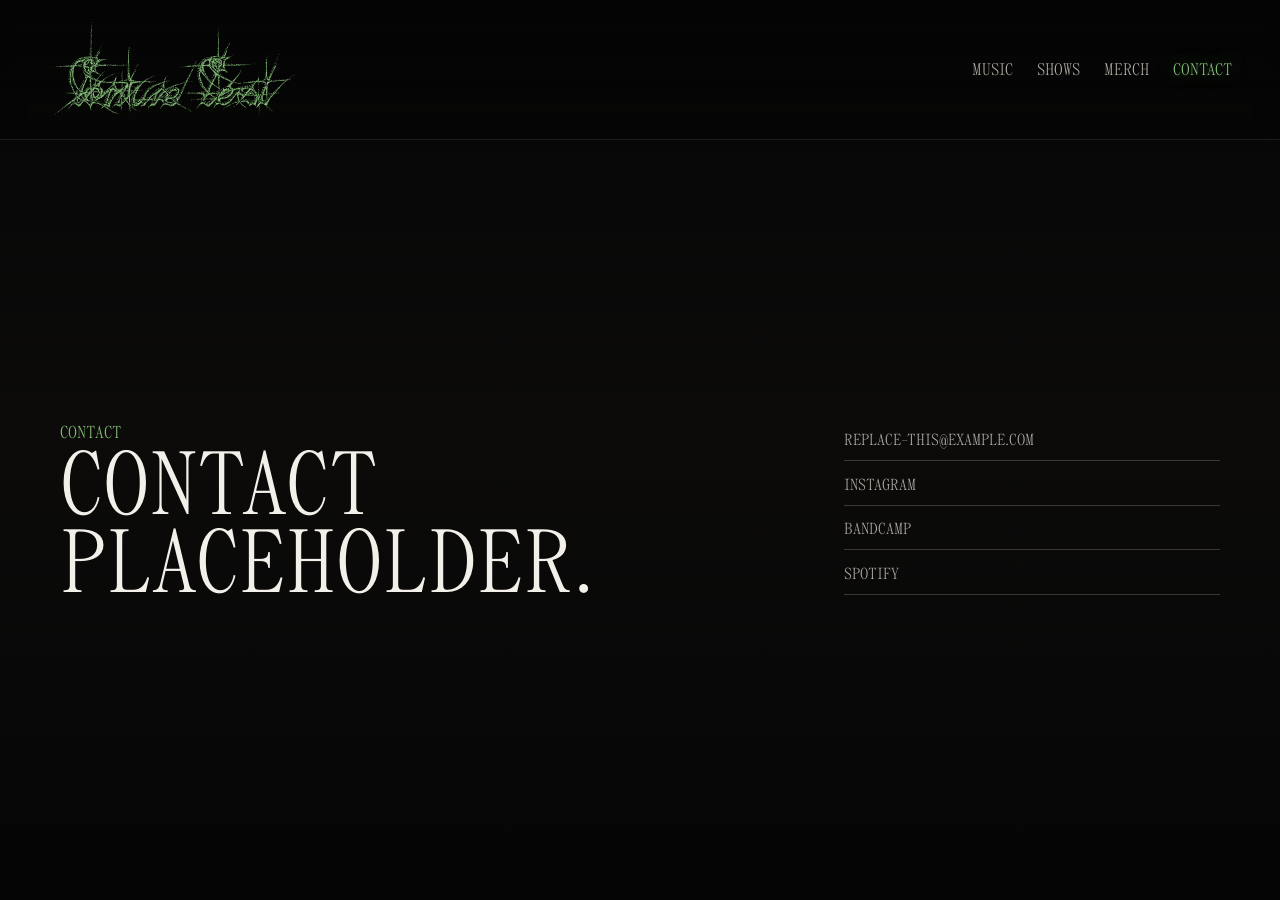
==== contact.html @ 073a9d9a "Split site sections into pages" ====
<!doctype html>
<html lang="en">
  <head>
    <meta charset="utf-8" />
    <meta name="viewport" content="width=device-width, initial-scale=1" />
    <title>Contact | Torture Test</title>
    <meta
      name="description"
      content="Contact page draft for Torture Test with placeholder content."
    />
    <meta property="og:title" content="Contact | Torture Test" />
    <meta
      property="og:description"
      content="Contact page draft for Torture Test with placeholder content."
    />
    <meta property="og:image" content="assets/kevin-drawing-negative-web.jpg" />
    <link rel="icon" href="assets/favicon.png" />
    <link rel="stylesheet" href="styles.css" />
  </head>
  <body>
    <header class="site-header" aria-label="Primary">
      <a class="mark" href="index.html" aria-label="Torture Test home">
        <img src="assets/torture-test-logo-green.svg" alt="Torture Test" />
      </a>
      <nav class="nav-links" aria-label="Main navigation">
        <a href="music.html">Music</a>
        <a href="shows.html">Shows</a>
        <a href="merch.html">Merch</a>
        <a href="contact.html" aria-current="page">Contact</a>
      </nav>
    </header>

    <main class="page-main">
      <section class="site-footer contact-page">
        <div>
          <p class="eyebrow">Contact</p>
          <h1>Contact placeholder.</h1>
        </div>
        <div class="footer-links">
          <a href="mailto:replace-this@example.com">replace-this@example.com</a>
          <a href="#" aria-disabled="true">Instagram</a>
          <a href="#" aria-disabled="true">Bandcamp</a>
          <a href="#" aria-disabled="true">Spotify</a>
        </div>
      </section>
    </main>
  </body>
</html>
---- styles.css ----
@font-face {
  font-family: "Panama";
  src: url("assets/Panama-Regular.otf") format("opentype");
  font-display: swap;
}

:root {
  color-scheme: dark;
  --ink: #f2f0e9;
  --muted: #b3ada4;
  --black: #050505;
  --panel: #12100f;
  --line: rgba(242, 240, 233, 0.2);
  --acid: #86c079;
  --blood: #d33127;
  --rust: #9a5948;
  --shadow: rgba(0, 0, 0, 0.72);
  --font-display: "Panama", Impact, Haettenschweiler, "Arial Narrow Bold", sans-serif;
  --font-body: Arial, Helvetica, sans-serif;
}

* {
  box-sizing: border-box;
}

html {
  scroll-behavior: smooth;
  background: var(--black);
}

body {
  margin: 0;
  color: var(--ink);
  background:
    linear-gradient(180deg, #050505 0%, #0c0b0a 48%, #050505 100%);
  font-family: var(--font-body);
  letter-spacing: 0;
}

a {
  color: inherit;
  text-decoration: none;
}

img {
  display: block;
  max-width: 100%;
}

.site-header {
  position: fixed;
  top: 0;
  left: 0;
  right: 0;
  z-index: 20;
  display: flex;
  align-items: center;
  justify-content: space-between;
  gap: 1.5rem;
  min-height: 76px;
  padding: 1rem clamp(1rem, 4vw, 3rem);
  background: linear-gradient(180deg, rgba(5, 5, 5, 0.92), rgba(5, 5, 5, 0.26));
  border-bottom: 1px solid rgba(242, 240, 233, 0.1);
  backdrop-filter: blur(10px);
}

.mark {
  width: clamp(144px, 21vw, 250px);
}

.nav-links {
  display: flex;
  align-items: center;
  gap: clamp(0.75rem, 2vw, 1.5rem);
  font-family: var(--font-display);
  font-size: clamp(0.82rem, 1.4vw, 1.05rem);
  text-transform: uppercase;
}

.nav-links a {
  color: var(--muted);
  transition: color 160ms ease, text-shadow 160ms ease;
}

.nav-links a:hover,
.nav-links a:focus-visible,
.nav-links a[aria-current="page"] {
  color: var(--acid);
  text-shadow: 0 0 16px rgba(134, 192, 121, 0.55);
}

.hero {
  position: relative;
  display: grid;
  min-height: 94vh;
  overflow: hidden;
  border-bottom: 1px solid var(--line);
}

.hero-media {
  position: absolute;
  inset: 0;
  background:
    linear-gradient(90deg, rgba(5, 5, 5, 0.95) 0%, rgba(5, 5, 5, 0.44) 46%, rgba(5, 5, 5, 0.8) 100%),
    linear-gradient(180deg, rgba(5, 5, 5, 0.05) 0%, rgba(5, 5, 5, 0.9) 100%),
    url("assets/kevin-drawing-negative-web.jpg") center / cover;
  transform: scale(1.03);
  filter: contrast(1.18) brightness(0.88);
}

.hero-media::after {
  content: none;
}

.hero-copy {
  position: relative;
  align-self: end;
  width: min(1160px, calc(100% - 2rem));
  margin: 0 auto;
  padding: 9rem 0 clamp(3rem, 8vw, 6rem);
}

.landing-hero .hero-copy {
  align-self: center;
  padding-bottom: 0;
}

.page-main {
  min-height: 100vh;
  padding-top: 76px;
}

.kicker,
.eyebrow,
.release-label {
  margin: 0;
  color: var(--acid);
  font-family: var(--font-display);
  font-size: clamp(0.82rem, 1.5vw, 1.08rem);
  text-transform: uppercase;
}

.hero-logo {
  width: 100%;
  max-width: 980px;
  margin-top: clamp(1rem, 3vw, 2rem);
  filter: drop-shadow(0 2rem 2.5rem var(--shadow));
}

.hero-actions {
  display: flex;
  flex-wrap: wrap;
  gap: 0.85rem;
  margin-top: clamp(1.4rem, 3vw, 2.5rem);
}

.button {
  display: inline-flex;
  align-items: center;
  justify-content: center;
  min-height: 46px;
  padding: 0.85rem 1.1rem;
  border: 1px solid var(--line);
  font-family: var(--font-display);
  font-size: 0.98rem;
  text-transform: uppercase;
  transition: transform 160ms ease, border-color 160ms ease, background 160ms ease;
}

.button:hover,
.button:focus-visible {
  transform: translateY(-2px);
  border-color: var(--acid);
}

.button-primary {
  color: #061006;
  background: var(--acid);
  border-color: var(--acid);
}

.button-ghost {
  color: var(--ink);
  background: rgba(5, 5, 5, 0.54);
}

.section {
  width: min(1160px, calc(100% - 2rem));
  margin: 0 auto;
  padding: clamp(4rem, 9vw, 7rem) 0;
}

.section-heading {
  display: grid;
  gap: 0.7rem;
  margin-bottom: clamp(1.5rem, 4vw, 3rem);
}

h1,
h2,
p {
  margin-top: 0;
}

h1,
h2 {
  font-family: var(--font-display);
  font-weight: 400;
  text-transform: uppercase;
}

h1 {
  max-width: 12ch;
  margin-bottom: 0;
  font-size: clamp(3rem, 9vw, 7.6rem);
  line-height: 0.88;
}

h2 {
  margin-bottom: 0.6rem;
  font-size: clamp(1.6rem, 3.4vw, 2.7rem);
  line-height: 0.95;
}

p {
  color: var(--muted);
  font-size: clamp(1rem, 1.6vw, 1.1rem);
  line-height: 1.55;
}

.music-grid,
.merch-grid {
  display: grid;
  grid-template-columns: repeat(3, minmax(0, 1fr));
  gap: 1rem;
}

.release,
.merch-grid article {
  min-height: 260px;
  padding: clamp(1rem, 2.4vw, 1.4rem);
  border: 1px solid var(--line);
  background: linear-gradient(145deg, rgba(18, 16, 15, 0.96), rgba(5, 5, 5, 0.96));
}

.release-featured {
  display: flex;
  grid-column: span 2;
  justify-content: space-between;
  gap: 1rem;
}

.release-featured p {
  max-width: 56ch;
}

.release-featured .button {
  align-self: end;
  flex: 0 0 auto;
}

.split-section {
  display: grid;
  grid-template-columns: minmax(0, 0.85fr) minmax(320px, 1.15fr);
  gap: clamp(1.5rem, 5vw, 4rem);
  align-items: start;
}

.show-list {
  border-top: 1px solid var(--line);
}

.show-row {
  display: grid;
  grid-template-columns: 6rem minmax(0, 1fr) auto;
  gap: 1rem;
  align-items: center;
  min-height: 96px;
  padding: 1rem 0;
  border-bottom: 1px solid var(--line);
}

.show-row time,
.show-row a,
.show-row span {
  color: var(--acid);
  font-family: var(--font-display);
  text-transform: uppercase;
}

.show-row h2 {
  margin: 0;
  font-size: clamp(1.3rem, 2.6vw, 2.1rem);
}

.show-row p {
  margin: 0;
}

.show-row-muted {
  opacity: 0.66;
}

.merch-grid article {
  display: grid;
  align-content: space-between;
  gap: 1.2rem;
  min-height: 340px;
}

.merch-grid img {
  width: 100%;
  max-height: 120px;
  object-fit: contain;
  padding: 0.6rem;
}

.site-footer {
  display: grid;
  grid-template-columns: minmax(0, 1fr) minmax(260px, 0.5fr);
  gap: 2rem;
  width: min(1160px, calc(100% - 2rem));
  margin: 0 auto;
  padding: clamp(4rem, 8vw, 6rem) 0 3rem;
  border-top: 1px solid var(--line);
}

.contact-page {
  min-height: calc(100vh - 76px);
  align-items: center;
  border-top: 0;
}

.site-footer h1 {
  max-width: 11ch;
  font-size: clamp(2.8rem, 7vw, 6rem);
}

.footer-links {
  display: grid;
  align-content: start;
  gap: 0.8rem;
  font-family: var(--font-display);
  text-transform: uppercase;
}

.footer-links a {
  padding-bottom: 0.55rem;
  border-bottom: 1px solid var(--line);
  color: var(--muted);
}

.footer-links a:hover,
.footer-links a:focus-visible {
  color: var(--acid);
}

@media (max-width: 820px) {
  .site-header {
    align-items: flex-start;
    min-height: 112px;
  }

  .nav-links {
    flex-wrap: wrap;
    justify-content: flex-end;
    max-width: 220px;
  }

  .hero-copy {
    padding-top: 10rem;
  }

  .page-main {
    padding-top: 112px;
  }

  .contact-page {
    min-height: calc(100vh - 112px);
  }

  .music-grid,
  .merch-grid,
  .split-section,
  .site-footer {
    grid-template-columns: 1fr;
  }

  .release-featured {
    grid-column: auto;
    flex-direction: column;
  }
}

@media (max-width: 560px) {
  .site-header {
    position: absolute;
    display: grid;
    justify-items: start;
  }

  .nav-links {
    justify-content: flex-start;
    max-width: none;
  }

  .hero {
    min-height: 88vh;
  }

  .hero-media {
    background-position: 46% center;
  }

  .hero-actions {
    display: grid;
  }

  .button {
    width: 100%;
  }

  .show-row {
    grid-template-columns: 4.6rem minmax(0, 1fr);
  }

  .show-row a,
  .show-row span {
    grid-column: 2;
  }
}
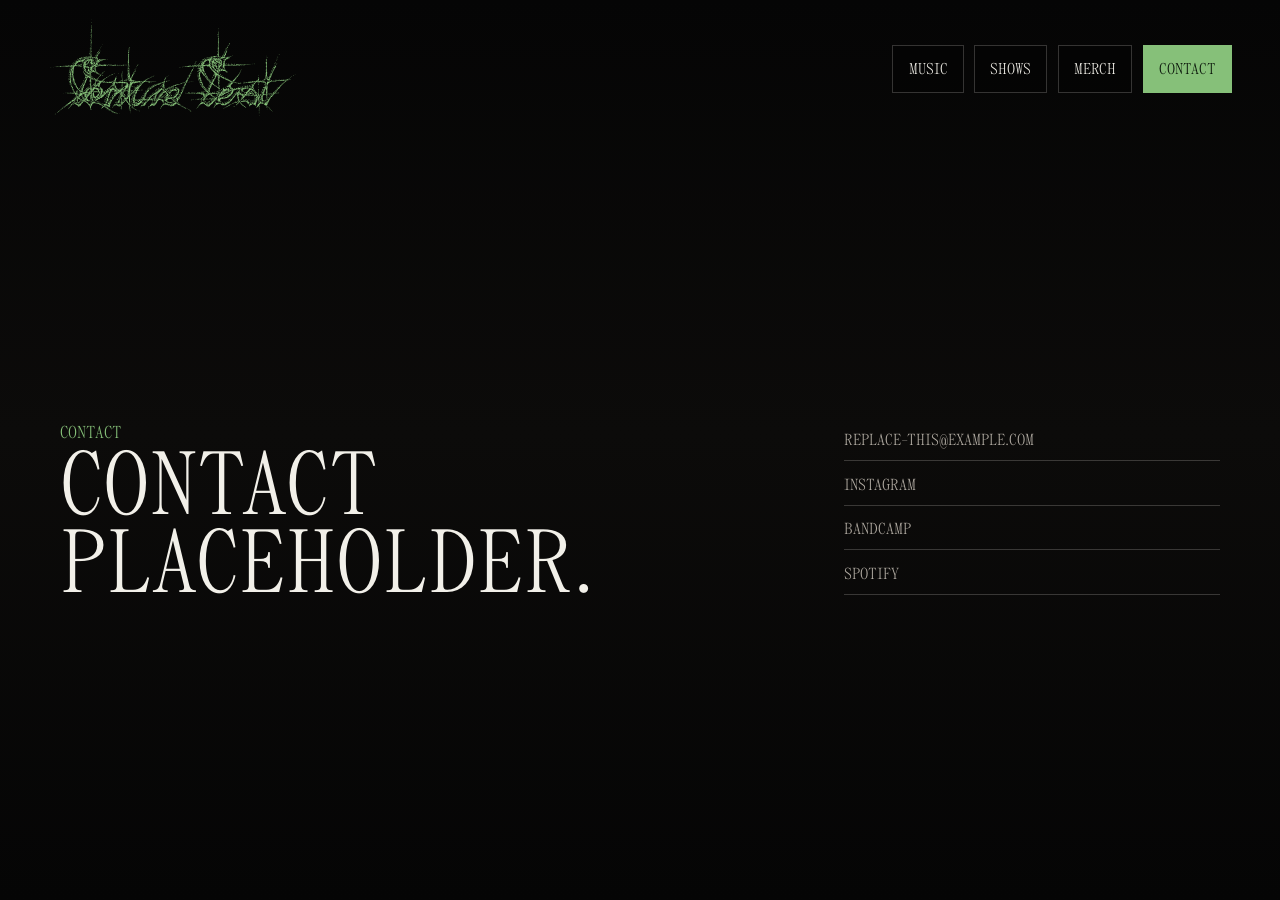
==== commit 91e34fad: "Simplify header and remove footer styling" ====
--- a/contact.html
+++ b/contact.html
@@ -31,12 +31,12 @@
     </header>
 
     <main class="page-main">
-      <section class="site-footer contact-page">
+      <section class="contact-section">
         <div>
           <p class="eyebrow">Contact</p>
           <h1>Contact placeholder.</h1>
         </div>
-        <div class="footer-links">
+        <div class="contact-links">
           <a href="mailto:replace-this@example.com">replace-this@example.com</a>
           <a href="#" aria-disabled="true">Instagram</a>
           <a href="#" aria-disabled="true">Bandcamp</a>
--- a/styles.css
+++ b/styles.css
@@ -59,9 +59,6 @@
   gap: 1.5rem;
   min-height: 76px;
   padding: 1rem clamp(1rem, 4vw, 3rem);
-  background: linear-gradient(180deg, rgba(5, 5, 5, 0.92), rgba(5, 5, 5, 0.26));
-  border-bottom: 1px solid rgba(242, 240, 233, 0.1);
-  backdrop-filter: blur(10px);
 }
 
 .mark {
@@ -71,22 +68,35 @@
 .nav-links {
   display: flex;
   align-items: center;
-  gap: clamp(0.75rem, 2vw, 1.5rem);
-  font-family: var(--font-display);
-  font-size: clamp(0.82rem, 1.4vw, 1.05rem);
+  gap: 0.65rem;
+  font-family: var(--font-display);
+  font-size: 0.98rem;
   text-transform: uppercase;
 }
 
 .nav-links a {
-  color: var(--muted);
-  transition: color 160ms ease, text-shadow 160ms ease;
+  display: inline-flex;
+  align-items: center;
+  justify-content: center;
+  min-height: 42px;
+  padding: 0.75rem 0.95rem;
+  color: var(--ink);
+  background: rgba(5, 5, 5, 0.54);
+  border: 1px solid var(--line);
+  transition: transform 160ms ease, border-color 160ms ease, background 160ms ease;
 }
 
 .nav-links a:hover,
-.nav-links a:focus-visible,
-.nav-links a[aria-current="page"] {
-  color: var(--acid);
-  text-shadow: 0 0 16px rgba(134, 192, 121, 0.55);
+.nav-links a:focus-visible {
+  transform: translateY(-2px);
+  border-color: var(--acid);
+}
+
+.nav-links a[aria-current="page"],
+.nav-links a.nav-primary {
+  color: #061006;
+  background: var(--acid);
+  border-color: var(--acid);
 }
 
 .hero {
@@ -147,13 +157,6 @@
   filter: drop-shadow(0 2rem 2.5rem var(--shadow));
 }
 
-.hero-actions {
-  display: flex;
-  flex-wrap: wrap;
-  gap: 0.85rem;
-  margin-top: clamp(1.4rem, 3vw, 2.5rem);
-}
-
 .button {
   display: inline-flex;
   align-items: center;
@@ -315,28 +318,23 @@
   padding: 0.6rem;
 }
 
-.site-footer {
+.contact-section {
   display: grid;
   grid-template-columns: minmax(0, 1fr) minmax(260px, 0.5fr);
+  align-items: center;
   gap: 2rem;
+  min-height: calc(100vh - 76px);
   width: min(1160px, calc(100% - 2rem));
   margin: 0 auto;
   padding: clamp(4rem, 8vw, 6rem) 0 3rem;
-  border-top: 1px solid var(--line);
-}
-
-.contact-page {
-  min-height: calc(100vh - 76px);
-  align-items: center;
-  border-top: 0;
-}
-
-.site-footer h1 {
+}
+
+.contact-section h1 {
   max-width: 11ch;
   font-size: clamp(2.8rem, 7vw, 6rem);
 }
 
-.footer-links {
+.contact-links {
   display: grid;
   align-content: start;
   gap: 0.8rem;
@@ -344,14 +342,14 @@
   text-transform: uppercase;
 }
 
-.footer-links a {
+.contact-links a {
   padding-bottom: 0.55rem;
   border-bottom: 1px solid var(--line);
   color: var(--muted);
 }
 
-.footer-links a:hover,
-.footer-links a:focus-visible {
+.contact-links a:hover,
+.contact-links a:focus-visible {
   color: var(--acid);
 }
 
@@ -361,12 +359,6 @@
     min-height: 112px;
   }
 
-  .nav-links {
-    flex-wrap: wrap;
-    justify-content: flex-end;
-    max-width: 220px;
-  }
-
   .hero-copy {
     padding-top: 10rem;
   }
@@ -375,14 +367,14 @@
     padding-top: 112px;
   }
 
-  .contact-page {
+  .contact-section {
     min-height: calc(100vh - 112px);
   }
 
   .music-grid,
   .merch-grid,
   .split-section,
-  .site-footer {
+  .contact-section {
     grid-template-columns: 1fr;
   }
 
@@ -412,10 +404,6 @@
     background-position: 46% center;
   }
 
-  .hero-actions {
-    display: grid;
-  }
-
   .button {
     width: 100%;
   }
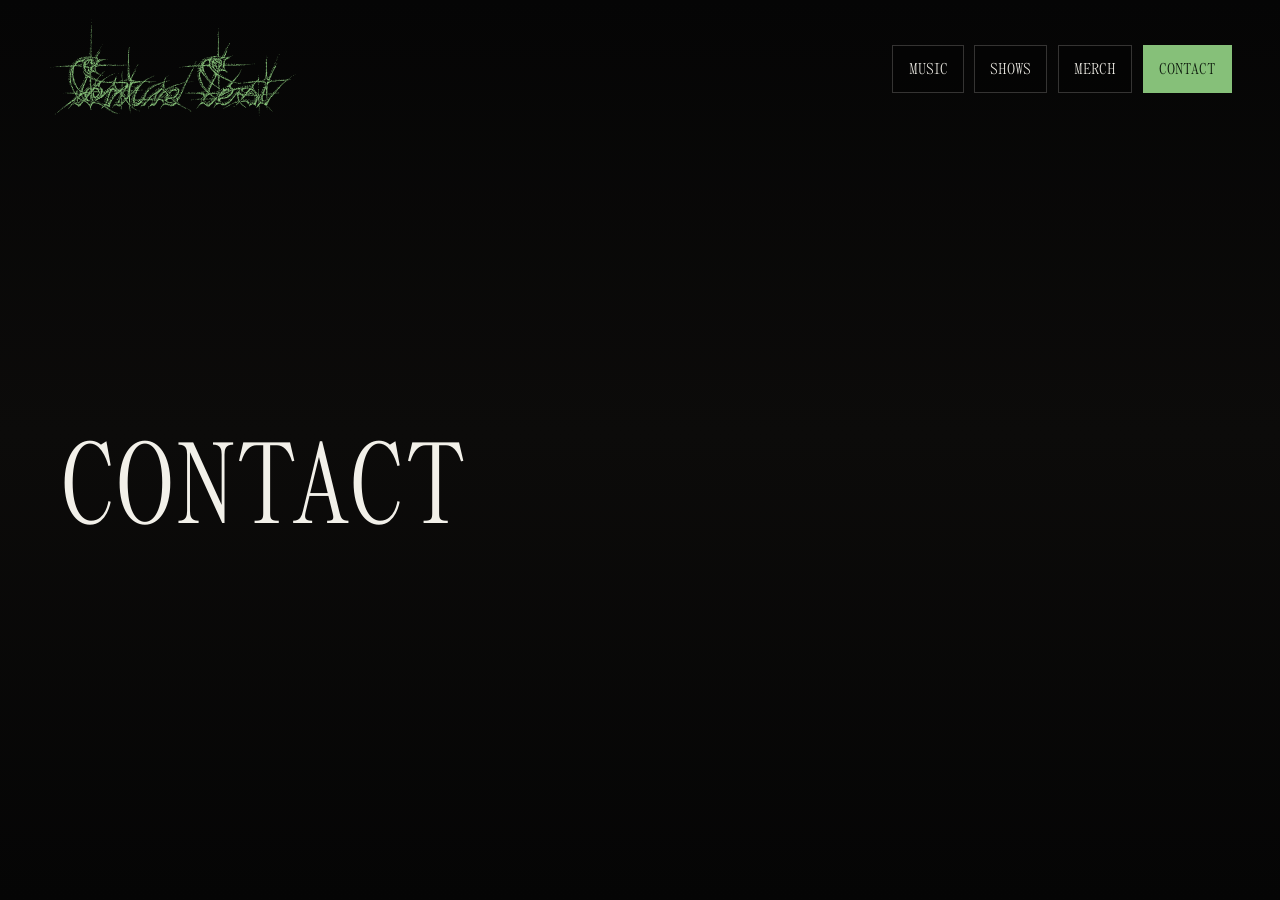
==== commit 938ec5c3: "Remove placeholders and page scroll" ====
--- a/contact.html
+++ b/contact.html
@@ -6,12 +6,12 @@
     <title>Contact | Torture Test</title>
     <meta
       name="description"
-      content="Contact page draft for Torture Test with placeholder content."
+      content="Contact | Torture Test"
     />
     <meta property="og:title" content="Contact | Torture Test" />
     <meta
       property="og:description"
-      content="Contact page draft for Torture Test with placeholder content."
+      content="Contact | Torture Test"
     />
     <meta property="og:image" content="assets/kevin-drawing-negative-web.jpg" />
     <link rel="icon" href="assets/favicon.png" />
@@ -31,17 +31,8 @@
     </header>
 
     <main class="page-main">
-      <section class="contact-section">
-        <div>
-          <p class="eyebrow">Contact</p>
-          <h1>Contact placeholder.</h1>
-        </div>
-        <div class="contact-links">
-          <a href="mailto:replace-this@example.com">replace-this@example.com</a>
-          <a href="#" aria-disabled="true">Instagram</a>
-          <a href="#" aria-disabled="true">Bandcamp</a>
-          <a href="#" aria-disabled="true">Spotify</a>
-        </div>
+      <section class="section page-title-section">
+        <h1>Contact</h1>
       </section>
     </main>
   </body>
--- a/styles.css
+++ b/styles.css
@@ -26,10 +26,14 @@
 html {
   scroll-behavior: smooth;
   background: var(--black);
+  height: 100%;
+  overflow: hidden;
 }
 
 body {
   margin: 0;
+  height: 100%;
+  overflow: hidden;
   color: var(--ink);
   background:
     linear-gradient(180deg, #050505 0%, #0c0b0a 48%, #050505 100%);
@@ -102,9 +106,9 @@
 .hero {
   position: relative;
   display: grid;
-  min-height: 94vh;
+  height: 100vh;
+  min-height: 0;
   overflow: hidden;
-  border-bottom: 1px solid var(--line);
 }
 
 .hero-media {
@@ -136,7 +140,10 @@
 }
 
 .page-main {
-  min-height: 100vh;
+  display: grid;
+  align-items: center;
+  height: 100vh;
+  overflow: hidden;
   padding-top: 76px;
 }
 
@@ -191,6 +198,14 @@
   width: min(1160px, calc(100% - 2rem));
   margin: 0 auto;
   padding: clamp(4rem, 9vw, 7rem) 0;
+}
+
+.page-title-section {
+  padding: 0;
+}
+
+.page-title-section h1 {
+  max-width: none;
 }
 
 .section-heading {
@@ -318,41 +333,6 @@
   padding: 0.6rem;
 }
 
-.contact-section {
-  display: grid;
-  grid-template-columns: minmax(0, 1fr) minmax(260px, 0.5fr);
-  align-items: center;
-  gap: 2rem;
-  min-height: calc(100vh - 76px);
-  width: min(1160px, calc(100% - 2rem));
-  margin: 0 auto;
-  padding: clamp(4rem, 8vw, 6rem) 0 3rem;
-}
-
-.contact-section h1 {
-  max-width: 11ch;
-  font-size: clamp(2.8rem, 7vw, 6rem);
-}
-
-.contact-links {
-  display: grid;
-  align-content: start;
-  gap: 0.8rem;
-  font-family: var(--font-display);
-  text-transform: uppercase;
-}
-
-.contact-links a {
-  padding-bottom: 0.55rem;
-  border-bottom: 1px solid var(--line);
-  color: var(--muted);
-}
-
-.contact-links a:hover,
-.contact-links a:focus-visible {
-  color: var(--acid);
-}
-
 @media (max-width: 820px) {
   .site-header {
     align-items: flex-start;
@@ -367,14 +347,9 @@
     padding-top: 112px;
   }
 
-  .contact-section {
-    min-height: calc(100vh - 112px);
-  }
-
   .music-grid,
   .merch-grid,
-  .split-section,
-  .contact-section {
+  .split-section {
     grid-template-columns: 1fr;
   }
 
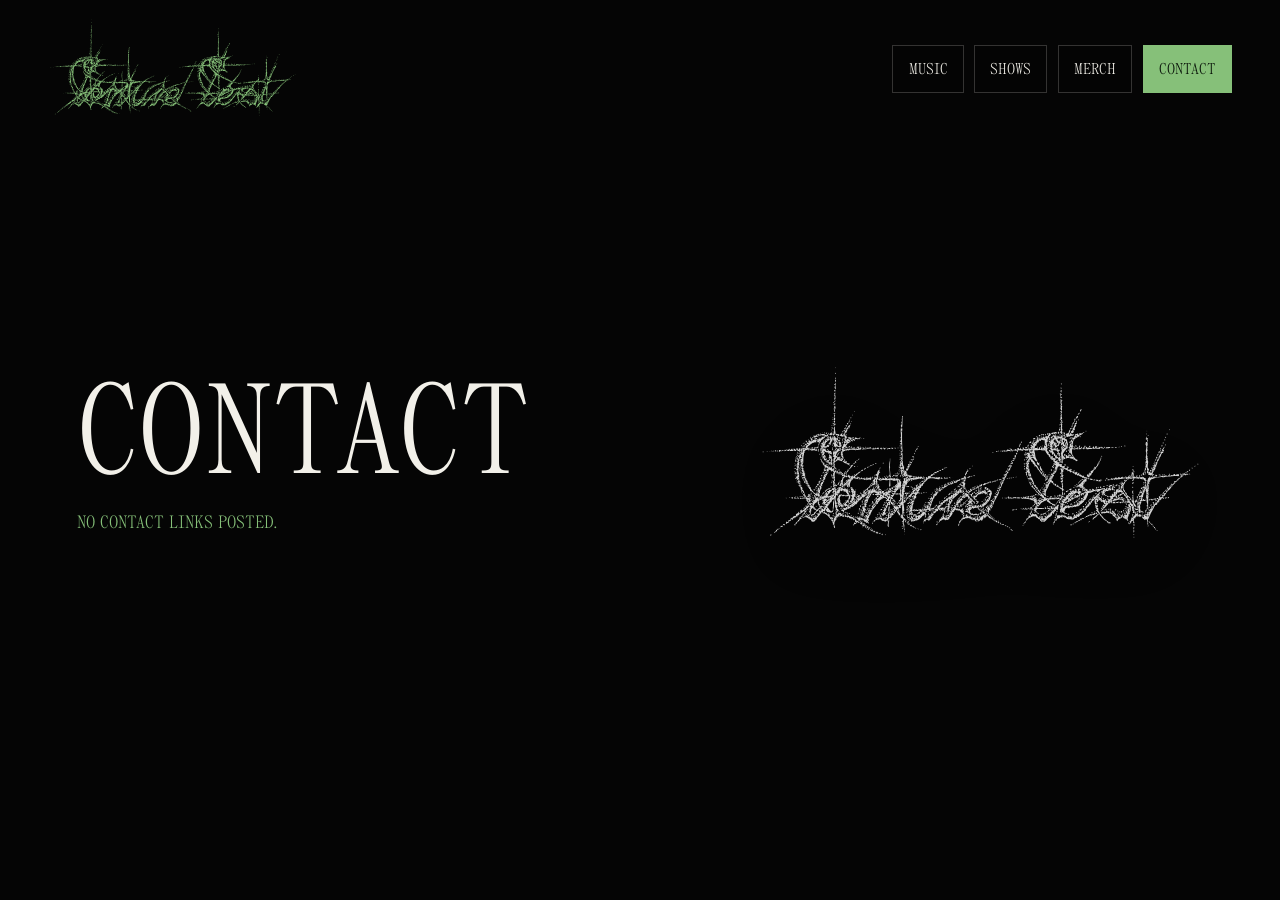
==== commit 05e16041: "Finish static site shell" ====
--- a/contact.html
+++ b/contact.html
@@ -4,15 +4,9 @@
     <meta charset="utf-8" />
     <meta name="viewport" content="width=device-width, initial-scale=1" />
     <title>Contact | Torture Test</title>
-    <meta
-      name="description"
-      content="Contact | Torture Test"
-    />
+    <meta name="description" content="Contact Torture Test." />
     <meta property="og:title" content="Contact | Torture Test" />
-    <meta
-      property="og:description"
-      content="Contact | Torture Test"
-    />
+    <meta property="og:description" content="Contact Torture Test." />
     <meta property="og:image" content="assets/kevin-drawing-negative-web.jpg" />
     <link rel="icon" href="assets/favicon.png" />
     <link rel="stylesheet" href="styles.css" />
@@ -31,8 +25,17 @@
     </header>
 
     <main class="page-main">
-      <section class="section page-title-section">
-        <h1>Contact</h1>
+      <section class="page-title-section" aria-labelledby="contact-title">
+        <div class="page-copy">
+          <h1 id="contact-title">Contact</h1>
+          <p class="status-line">No contact links posted.</p>
+        </div>
+        <img
+          class="page-wordmark"
+          src="assets/torture-test-logo-white.svg"
+          alt=""
+          aria-hidden="true"
+        />
       </section>
     </main>
   </body>
--- a/styles.css
+++ b/styles.css
@@ -7,13 +7,9 @@
 :root {
   color-scheme: dark;
   --ink: #f2f0e9;
-  --muted: #b3ada4;
   --black: #050505;
-  --panel: #12100f;
   --line: rgba(242, 240, 233, 0.2);
   --acid: #86c079;
-  --blood: #d33127;
-  --rust: #9a5948;
   --shadow: rgba(0, 0, 0, 0.72);
   --font-display: "Panama", Impact, Haettenschweiler, "Arial Narrow Bold", sans-serif;
   --font-body: Arial, Helvetica, sans-serif;
@@ -24,19 +20,18 @@
 }
 
 html {
-  scroll-behavior: smooth;
+  height: 100%;
+  overflow: hidden;
   background: var(--black);
+}
+
+body {
+  min-height: 100%;
   height: 100%;
-  overflow: hidden;
-}
-
-body {
   margin: 0;
-  height: 100%;
   overflow: hidden;
   color: var(--ink);
-  background:
-    linear-gradient(180deg, #050505 0%, #0c0b0a 48%, #050505 100%);
+  background: var(--black);
   font-family: var(--font-body);
   letter-spacing: 0;
 }
@@ -67,11 +62,14 @@
 
 .mark {
   width: clamp(144px, 21vw, 250px);
+  flex: 0 0 auto;
 }
 
 .nav-links {
   display: flex;
   align-items: center;
+  justify-content: flex-end;
+  flex-wrap: wrap;
   gap: 0.65rem;
   font-family: var(--font-display);
   font-size: 0.98rem;
@@ -107,6 +105,7 @@
   position: relative;
   display: grid;
   height: 100vh;
+  height: 100dvh;
   min-height: 0;
   overflow: hidden;
 }
@@ -114,223 +113,79 @@
 .hero-media {
   position: absolute;
   inset: 0;
-  background:
-    linear-gradient(90deg, rgba(5, 5, 5, 0.95) 0%, rgba(5, 5, 5, 0.44) 46%, rgba(5, 5, 5, 0.8) 100%),
-    linear-gradient(180deg, rgba(5, 5, 5, 0.05) 0%, rgba(5, 5, 5, 0.9) 100%),
-    url("assets/kevin-drawing-negative-web.jpg") center / cover;
-  transform: scale(1.03);
-  filter: contrast(1.18) brightness(0.88);
-}
-
-.hero-media::after {
-  content: none;
+  background: url("assets/kevin-drawing-negative-web.jpg") center / cover;
+  transform: scale(1.02);
+  filter: brightness(0.56) contrast(1.12);
 }
 
 .hero-copy {
   position: relative;
-  align-self: end;
-  width: min(1160px, calc(100% - 2rem));
+  align-self: center;
+  width: min(980px, calc(100% - 2rem));
   margin: 0 auto;
-  padding: 9rem 0 clamp(3rem, 8vw, 6rem);
-}
-
-.landing-hero .hero-copy {
-  align-self: center;
-  padding-bottom: 0;
+}
+
+.hero-logo {
+  width: 100%;
+  filter: drop-shadow(0 2rem 2.5rem var(--shadow));
 }
 
 .page-main {
   display: grid;
   align-items: center;
   height: 100vh;
-  overflow: hidden;
-  padding-top: 76px;
-}
-
-.kicker,
-.eyebrow,
-.release-label {
-  margin: 0;
+  height: 100dvh;
+  min-height: 0;
+  overflow: hidden;
+  padding: 76px clamp(1rem, 6vw, 6rem) clamp(1.25rem, 5vw, 4rem);
+}
+
+.page-title-section {
+  display: grid;
+  grid-template-columns: minmax(0, 0.95fr) minmax(240px, 0.7fr);
+  gap: clamp(1.5rem, 6vw, 5rem);
+  align-items: center;
+  width: min(1160px, 100%);
+  margin: 0 auto;
+}
+
+.page-copy {
+  min-width: 0;
+}
+
+h1,
+p {
+  margin-top: 0;
+}
+
+h1 {
+  max-width: 10ch;
+  margin-bottom: 0;
+  font-family: var(--font-display);
+  font-size: clamp(3.5rem, 10vw, 8rem);
+  font-weight: 400;
+  line-height: 0.88;
+  text-transform: uppercase;
+}
+
+.status-line {
+  margin: clamp(1rem, 2vw, 1.4rem) 0 0;
   color: var(--acid);
   font-family: var(--font-display);
-  font-size: clamp(0.82rem, 1.5vw, 1.08rem);
+  font-size: clamp(0.92rem, 1.4vw, 1.12rem);
+  line-height: 1.25;
   text-transform: uppercase;
 }
 
-.hero-logo {
-  width: 100%;
-  max-width: 980px;
-  margin-top: clamp(1rem, 3vw, 2rem);
-  filter: drop-shadow(0 2rem 2.5rem var(--shadow));
-}
-
-.button {
-  display: inline-flex;
-  align-items: center;
-  justify-content: center;
-  min-height: 46px;
-  padding: 0.85rem 1.1rem;
-  border: 1px solid var(--line);
-  font-family: var(--font-display);
-  font-size: 0.98rem;
-  text-transform: uppercase;
-  transition: transform 160ms ease, border-color 160ms ease, background 160ms ease;
-}
-
-.button:hover,
-.button:focus-visible {
-  transform: translateY(-2px);
-  border-color: var(--acid);
-}
-
-.button-primary {
-  color: #061006;
-  background: var(--acid);
-  border-color: var(--acid);
-}
-
-.button-ghost {
-  color: var(--ink);
-  background: rgba(5, 5, 5, 0.54);
-}
-
-.section {
-  width: min(1160px, calc(100% - 2rem));
-  margin: 0 auto;
-  padding: clamp(4rem, 9vw, 7rem) 0;
-}
-
-.page-title-section {
-  padding: 0;
-}
-
-.page-title-section h1 {
-  max-width: none;
-}
-
-.section-heading {
-  display: grid;
-  gap: 0.7rem;
-  margin-bottom: clamp(1.5rem, 4vw, 3rem);
-}
-
-h1,
-h2,
-p {
-  margin-top: 0;
-}
-
-h1,
-h2 {
-  font-family: var(--font-display);
-  font-weight: 400;
-  text-transform: uppercase;
-}
-
-h1 {
-  max-width: 12ch;
-  margin-bottom: 0;
-  font-size: clamp(3rem, 9vw, 7.6rem);
-  line-height: 0.88;
-}
-
-h2 {
-  margin-bottom: 0.6rem;
-  font-size: clamp(1.6rem, 3.4vw, 2.7rem);
-  line-height: 0.95;
-}
-
-p {
-  color: var(--muted);
-  font-size: clamp(1rem, 1.6vw, 1.1rem);
-  line-height: 1.55;
-}
-
-.music-grid,
-.merch-grid {
-  display: grid;
-  grid-template-columns: repeat(3, minmax(0, 1fr));
-  gap: 1rem;
-}
-
-.release,
-.merch-grid article {
-  min-height: 260px;
-  padding: clamp(1rem, 2.4vw, 1.4rem);
-  border: 1px solid var(--line);
-  background: linear-gradient(145deg, rgba(18, 16, 15, 0.96), rgba(5, 5, 5, 0.96));
-}
-
-.release-featured {
-  display: flex;
-  grid-column: span 2;
-  justify-content: space-between;
-  gap: 1rem;
-}
-
-.release-featured p {
-  max-width: 56ch;
-}
-
-.release-featured .button {
-  align-self: end;
-  flex: 0 0 auto;
-}
-
-.split-section {
-  display: grid;
-  grid-template-columns: minmax(0, 0.85fr) minmax(320px, 1.15fr);
-  gap: clamp(1.5rem, 5vw, 4rem);
-  align-items: start;
-}
-
-.show-list {
-  border-top: 1px solid var(--line);
-}
-
-.show-row {
-  display: grid;
-  grid-template-columns: 6rem minmax(0, 1fr) auto;
-  gap: 1rem;
-  align-items: center;
-  min-height: 96px;
-  padding: 1rem 0;
-  border-bottom: 1px solid var(--line);
-}
-
-.show-row time,
-.show-row a,
-.show-row span {
-  color: var(--acid);
-  font-family: var(--font-display);
-  text-transform: uppercase;
-}
-
-.show-row h2 {
-  margin: 0;
-  font-size: clamp(1.3rem, 2.6vw, 2.1rem);
-}
-
-.show-row p {
-  margin: 0;
-}
-
-.show-row-muted {
-  opacity: 0.66;
-}
-
-.merch-grid article {
-  display: grid;
-  align-content: space-between;
-  gap: 1.2rem;
-  min-height: 340px;
-}
-
-.merch-grid img {
-  width: 100%;
-  max-height: 120px;
-  object-fit: contain;
-  padding: 0.6rem;
+.page-wordmark {
+  width: min(460px, 100%);
+  justify-self: end;
+  opacity: 0.82;
+  filter: drop-shadow(0 1.4rem 2rem var(--shadow));
+}
+
+.page-wordmark-red {
+  opacity: 0.74;
 }
 
 @media (max-width: 820px) {
@@ -339,56 +194,77 @@
     min-height: 112px;
   }
 
-  .hero-copy {
-    padding-top: 10rem;
+  .nav-links {
+    max-width: 17rem;
+    gap: 0.45rem;
+    font-size: 0.84rem;
+  }
+
+  .nav-links a {
+    min-height: 36px;
+    padding: 0.55rem 0.65rem;
   }
 
   .page-main {
     padding-top: 112px;
   }
 
-  .music-grid,
-  .merch-grid,
-  .split-section {
+  .page-title-section {
     grid-template-columns: 1fr;
-  }
-
-  .release-featured {
-    grid-column: auto;
-    flex-direction: column;
-  }
-}
-
-@media (max-width: 560px) {
+    gap: clamp(1.25rem, 4vw, 2rem);
+  }
+
+  h1 {
+    font-size: clamp(3.4rem, 18vw, 6.4rem);
+  }
+
+  .page-wordmark {
+    width: min(360px, 72vw);
+    justify-self: start;
+  }
+}
+
+@media (max-width: 520px) {
   .site-header {
-    position: absolute;
     display: grid;
     justify-items: start;
+    gap: 0.7rem;
+    padding: 0.8rem;
+  }
+
+  .mark {
+    width: 132px;
   }
 
   .nav-links {
     justify-content: flex-start;
-    max-width: none;
-  }
-
-  .hero {
-    min-height: 88vh;
+    max-width: 100%;
+    font-size: 0.78rem;
+  }
+
+  .nav-links a {
+    min-height: 32px;
+    padding: 0.42rem 0.52rem;
   }
 
   .hero-media {
     background-position: 46% center;
   }
 
-  .button {
-    width: 100%;
-  }
-
-  .show-row {
-    grid-template-columns: 4.6rem minmax(0, 1fr);
-  }
-
-  .show-row a,
-  .show-row span {
-    grid-column: 2;
-  }
-}
+  .hero-copy {
+    width: min(760px, calc(100% - 1.5rem));
+  }
+
+  .page-main {
+    padding: 132px 0.8rem 1rem;
+  }
+
+  .page-title-section {
+    align-content: center;
+    transform: translateY(-2vh);
+  }
+
+  .page-wordmark {
+    width: min(300px, 82vw);
+  }
+}
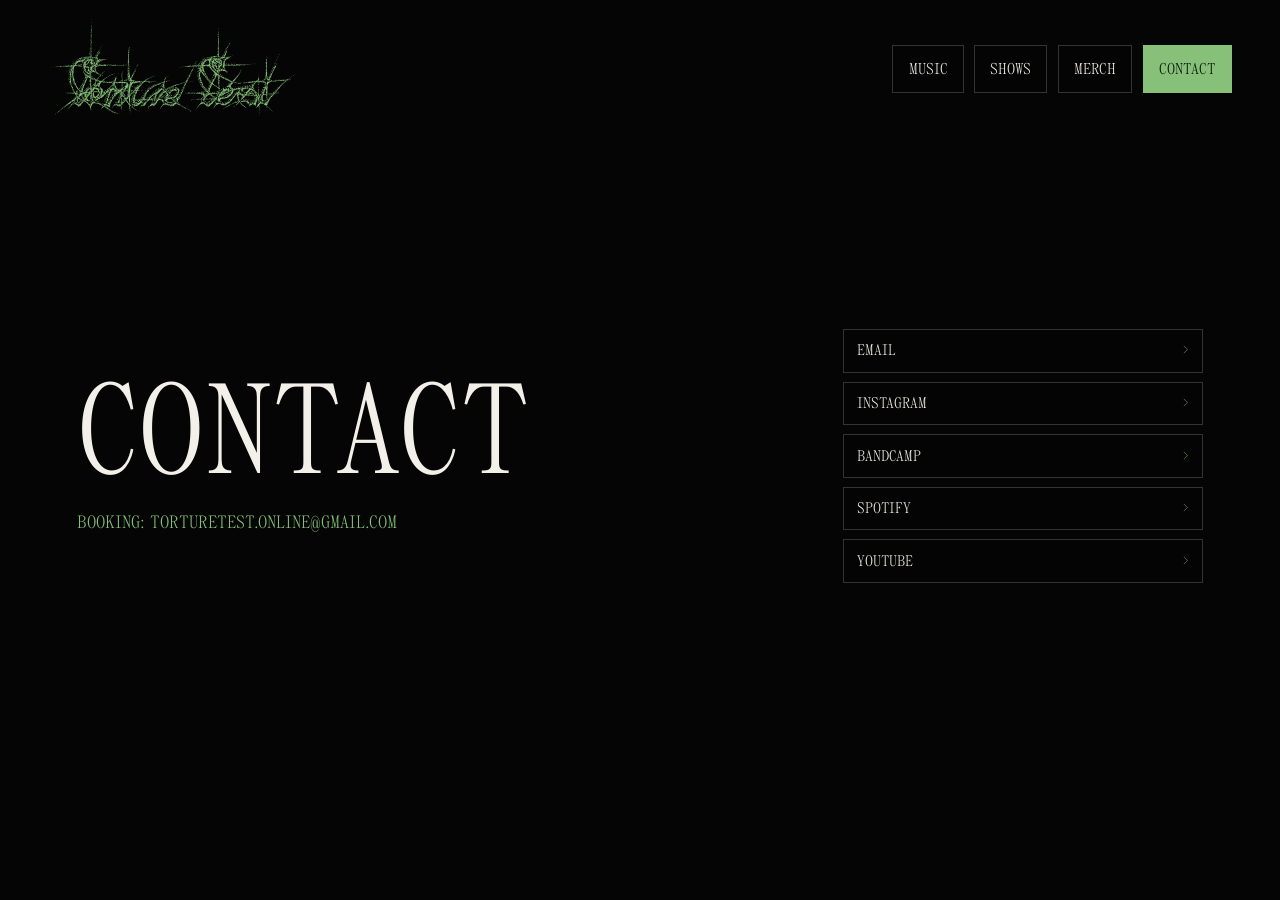
==== commit 3b2d4831: "Add verified band links" ====
--- a/contact.html
+++ b/contact.html
@@ -28,14 +28,15 @@
       <section class="page-title-section" aria-labelledby="contact-title">
         <div class="page-copy">
           <h1 id="contact-title">Contact</h1>
-          <p class="status-line">No contact links posted.</p>
+          <p class="status-line">Booking: torturetest.online@gmail.com</p>
         </div>
-        <img
-          class="page-wordmark"
-          src="assets/torture-test-logo-white.svg"
-          alt=""
-          aria-hidden="true"
-        />
+        <div class="link-panel" aria-label="Contact links">
+          <a href="mailto:torturetest.online@gmail.com">Email</a>
+          <a href="https://www.instagram.com/torturetest_/" target="_blank" rel="noreferrer">Instagram</a>
+          <a href="https://torturetest.bandcamp.com/" target="_blank" rel="noreferrer">Bandcamp</a>
+          <a href="https://open.spotify.com/artist/5TfyMR2w3XssRGvOT5BtSp" target="_blank" rel="noreferrer">Spotify</a>
+          <a href="https://www.youtube.com/@TortureTest.online" target="_blank" rel="noreferrer">YouTube</a>
+        </div>
       </section>
     </main>
   </body>
--- a/styles.css
+++ b/styles.css
@@ -177,15 +177,37 @@
   text-transform: uppercase;
 }
 
-.page-wordmark {
-  width: min(460px, 100%);
+.link-panel {
+  display: grid;
+  width: min(360px, 100%);
+  gap: 0.55rem;
   justify-self: end;
-  opacity: 0.82;
-  filter: drop-shadow(0 1.4rem 2rem var(--shadow));
-}
-
-.page-wordmark-red {
-  opacity: 0.74;
+}
+
+.link-panel a {
+  display: flex;
+  align-items: center;
+  justify-content: space-between;
+  min-height: 40px;
+  padding: 0.65rem 0.82rem;
+  color: var(--ink);
+  background: rgba(5, 5, 5, 0.54);
+  border: 1px solid var(--line);
+  font-family: var(--font-display);
+  font-size: clamp(0.84rem, 1.2vw, 0.98rem);
+  text-transform: uppercase;
+  transition: transform 160ms ease, border-color 160ms ease, background 160ms ease;
+}
+
+.link-panel a::after {
+  content: ">";
+  color: var(--acid);
+}
+
+.link-panel a:hover,
+.link-panel a:focus-visible {
+  transform: translateY(-2px);
+  border-color: var(--acid);
 }
 
 @media (max-width: 820px) {
@@ -218,8 +240,8 @@
     font-size: clamp(3.4rem, 18vw, 6.4rem);
   }
 
-  .page-wordmark {
-    width: min(360px, 72vw);
+  .link-panel {
+    width: min(360px, 100%);
     justify-self: start;
   }
 }
@@ -264,7 +286,13 @@
     transform: translateY(-2vh);
   }
 
-  .page-wordmark {
-    width: min(300px, 82vw);
-  }
-}
+  .link-panel {
+    width: 100%;
+    gap: 0.42rem;
+  }
+
+  .link-panel a {
+    min-height: 34px;
+    padding: 0.48rem 0.58rem;
+  }
+}
